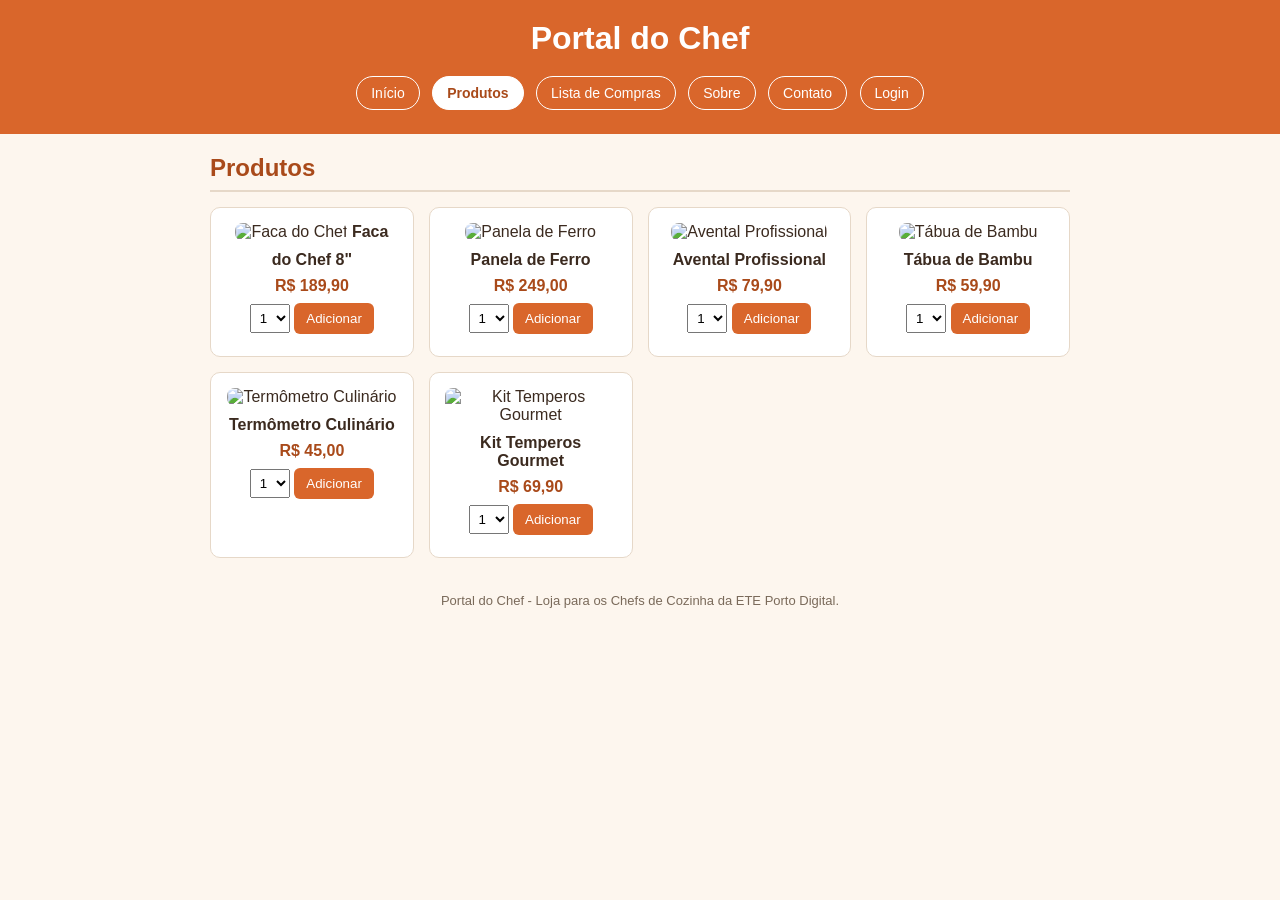
==== produtos.html @ fb5cc1cb "Add files via upload" ====
<!DOCTYPE html>
<html lang="pt-br">
<head>
    <meta charset="UTF-8">
    <title>Portal do Chef - Produtos</title>
    <link rel="stylesheet" href="style.css">
</head>
<body>

    <header>
        <h1>Portal do Chef</h1>
        <nav>
            <a href="index.html">Início</a>
            <a href="produtos.html" class="ativo">Produtos</a>
            <a href="lista.html">Lista de Compras</a>
            <a href="sobre.html">Sobre</a>
            <a href="contato.html">Contato</a>
            <a href="login.html">Login</a>
        </nav>
    </header>

    <main>
        <h2>Produtos</h2>

        <div class="grid-produtos">

            <div class="produto">
                <img src="img/faca.png" alt="Faca do Chef" class="produto-img">
                <strong>Faca do Chef 8"</strong>
                <span class="preco">R$ 189,90</span>
                <select>
                    <option value="1">1</option>
                    <option value="2">2</option>
                    <option value="3">3</option>
                </select>
                <button>Adicionar</button>
            </div>

            <div class="produto">
                <img src="Img/panela2.png" alt="Panela de Ferro" class="produto-img">
                <strong>Panela de Ferro</strong>
                <span class="preco">R$ 249,00</span>
                <select>
                    <option value="1">1</option>
                    <option value="2">2</option>
                    <option value="3">3</option>
                </select>
                <button>Adicionar</button>
            </div>

            <div class="produto">
                <img src="Img/avental.png" alt="Avental Profissional" class="produto-img">
                <strong>Avental Profissional</strong>
                <span class="preco">R$ 79,90</span>
                <select>
                    <option value="1">1</option>
                    <option value="2">2</option>
                    <option value="3">3</option>
                </select>
                <button>Adicionar</button>
            </div>

            <div class="produto">
                <img src="Img/tabua.png" alt="Tábua de Bambu" class="produto-img">
                <strong>Tábua de Bambu</strong>
                <span class="preco">R$ 59,90</span>
                <select>
                    <option value="1">1</option>
                    <option value="2">2</option>
                    <option value="3">3</option>
                </select>
                <button>Adicionar</button>
            </div>

            <div class="produto">
                <img src="Img/termometro.png" alt="Termômetro Culinário" class="produto-img">
                <strong>Termômetro Culinário</strong>
                <span class="preco">R$ 45,00</span>
                <select>
                    <option value="1">1</option>
                    <option value="2">2</option>
                    <option value="3">3</option>
                </select>
                <button>Adicionar</button>
            </div>

            <div class="produto">
                <img src="Img/tempero.png" alt="Kit Temperos Gourmet" class="produto-img">
                <strong>Kit Temperos Gourmet</strong>
                <span class="preco">R$ 69,90</span>
                <select>
                    <option value="1">1</option>
                    <option value="2">2</option>
                    <option value="3">3</option>
                </select>
                <button>Adicionar</button>
            </div>

        </div>
    </main>

    <footer>
        Portal do Chef - Loja para os Chefs de Cozinha da ETE Porto Digital.
    </footer>

</body>
</html>
---- style.css ----
/* ===== Estilo geral do site Portal do Chef ===== */

* {
    margin: 0;
    padding: 0;
    box-sizing: border-box;
}

body {
    font-family: Arial, Helvetica, sans-serif;
    background-color: #fdf6ee;
    color: #3b2a1f;
}

/* ===== Cabeçalho e menu de navegação ===== */

header {
    background-color: #d9662b;
    padding: 20px;
    text-align: center;
}

header h1 {
    color: white;
    margin-bottom: 15px;
}

nav a {
    display: inline-block;
    color: white;
    text-decoration: none;
    margin: 4px;
    padding: 8px 14px;
    border: 1px solid white;
    border-radius: 20px;
    font-size: 14px;
}

nav a:hover {
    background-color: white;
    color: #d9662b;
}

nav a.ativo {
    background-color: white;
    color: #a94a1a;
    font-weight: bold;
}

/* ===== Conteúdo principal ===== */

main {
    max-width: 900px;
    margin: 0 auto;
    padding: 20px;
}

h2 {
    color: #a94a1a;
    border-bottom: 2px solid #e6d8c8;
    padding-bottom: 8px;
    margin-bottom: 15px;
}

.card {
    background-color: white;
    border: 1px solid #e6d8c8;
    border-radius: 10px;
    padding: 20px;
    margin-bottom: 20px;
}

/* ===== Página Início ===== */

.perfil {
    display: flex;
    gap: 20px;
    align-items: center;
    flex-wrap: wrap;
}

.foto-cliente {
    width: 100px;
    height: 100px;
    border-radius: 50%;
    object-fit: cover;
    border: 3px solid #d9662b;
}

.dados-cliente p {
    margin: 4px 0;
}

/* ===== Página Produtos ===== */

.grid-produtos {
    display: grid;
    grid-template-columns: repeat(auto-fill, minmax(180px, 1fr));
    gap: 15px;
}

.produto {
    background-color: white;
    border: 1px solid #e6d8c8;
    border-radius: 10px;
    padding: 15px;
    text-align: center;
}

.produto-img {
    width: 100%;
    height: 120px;
    object-fit: cover;
    border-radius: 8px;
    margin-bottom: 10px;
}

.produto .preco {
    color: #a94a1a;
    font-weight: bold;
    display: block;
    margin: 8px 0;
}

.produto select {
    padding: 5px;
    margin-bottom: 8px;
}

.produto button {
    background-color: #d9662b;
    color: white;
    border: none;
    padding: 8px 12px;
    border-radius: 6px;
    cursor: pointer;
}

.produto button:hover {
    background-color: #a94a1a;
}

/* ===== Página Lista de Compras ===== */

.submenu {
    margin-bottom: 20px;
}

.submenu a {
    color: #a94a1a;
    text-decoration: none;
    margin-right: 15px;
    font-weight: bold;
}

.submenu a:hover {
    text-decoration: underline;
}

table {
    width: 100%;
    border-collapse: collapse;
}

th, td {
    text-align: left;
    padding: 8px;
    border-bottom: 1px solid #e6d8c8;
}

.total {
    text-align: right;
    font-size: 18px;
    font-weight: bold;
    color: #a94a1a;
    margin-top: 15px;
}

/* ===== Página Contato ===== */

.contato-item {
    margin-bottom: 10px;
    font-size: 16px;
}

/* ===== Rodapé ===== */

footer {
    text-align: center;
    padding: 15px;
    color: #7a6a5a;
    font-size: 13px;
}
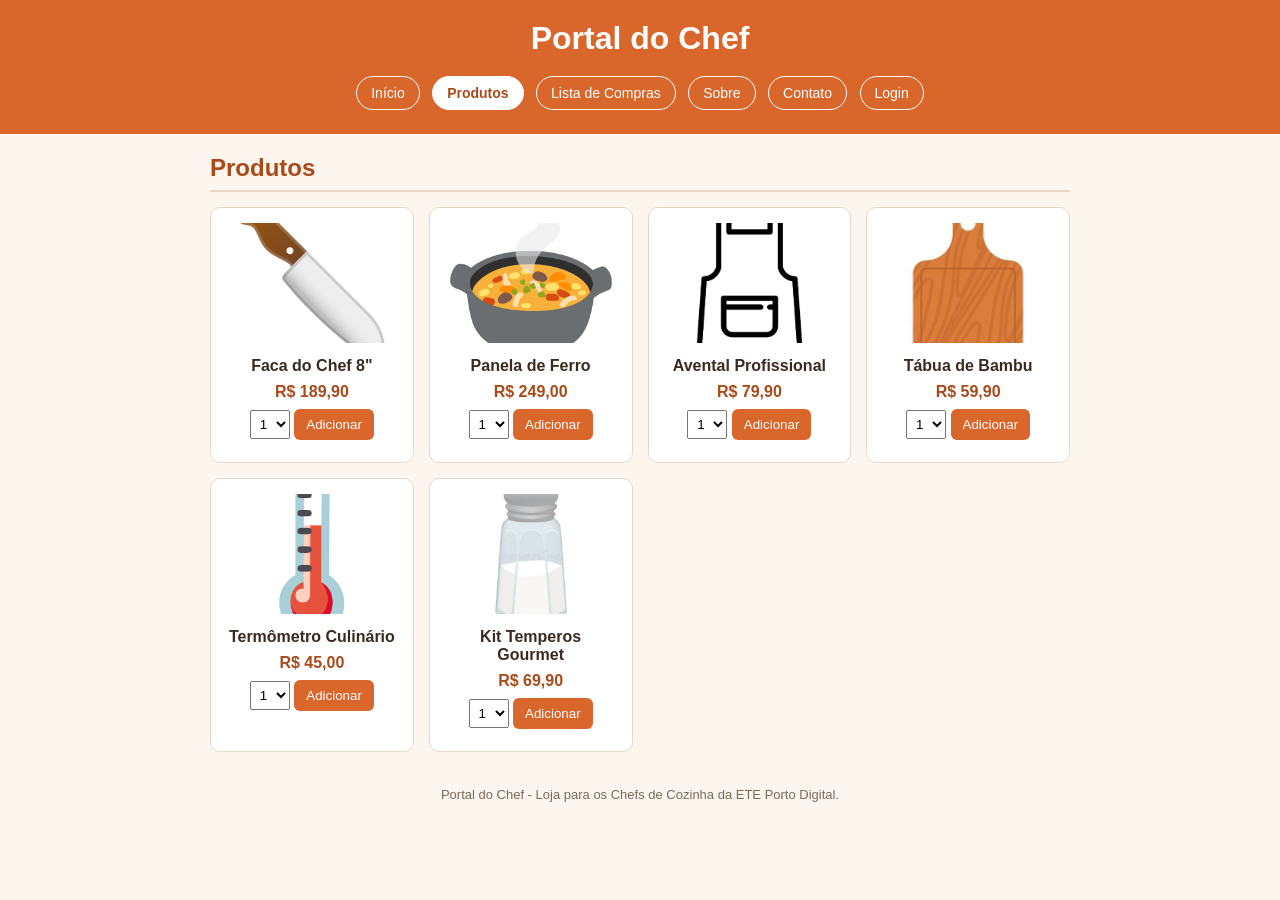
==== commit 221ce2af: "Update image paths for product images" ====
--- a/produtos.html
+++ b/produtos.html
@@ -25,7 +25,7 @@
         <div class="grid-produtos">
 
             <div class="produto">
-                <img src="img/faca.png" alt="Faca do Chef" class="produto-img">
+                <img src="faca.png" alt="Faca do Chef" class="produto-img">
                 <strong>Faca do Chef 8"</strong>
                 <span class="preco">R$ 189,90</span>
                 <select>
@@ -37,7 +37,7 @@
             </div>
 
             <div class="produto">
-                <img src="Img/panela2.png" alt="Panela de Ferro" class="produto-img">
+                <img src="panela2.png" alt="Panela de Ferro" class="produto-img">
                 <strong>Panela de Ferro</strong>
                 <span class="preco">R$ 249,00</span>
                 <select>
@@ -49,7 +49,7 @@
             </div>
 
             <div class="produto">
-                <img src="Img/avental.png" alt="Avental Profissional" class="produto-img">
+                <img src="avental.png" alt="Avental Profissional" class="produto-img">
                 <strong>Avental Profissional</strong>
                 <span class="preco">R$ 79,90</span>
                 <select>
@@ -61,7 +61,7 @@
             </div>
 
             <div class="produto">
-                <img src="Img/tabua.png" alt="Tábua de Bambu" class="produto-img">
+                <img src="tabua.png" alt="Tábua de Bambu" class="produto-img">
                 <strong>Tábua de Bambu</strong>
                 <span class="preco">R$ 59,90</span>
                 <select>
@@ -73,7 +73,7 @@
             </div>
 
             <div class="produto">
-                <img src="Img/termometro.png" alt="Termômetro Culinário" class="produto-img">
+                <img src="termometro.png" alt="Termômetro Culinário" class="produto-img">
                 <strong>Termômetro Culinário</strong>
                 <span class="preco">R$ 45,00</span>
                 <select>
@@ -85,7 +85,7 @@
             </div>
 
             <div class="produto">
-                <img src="Img/tempero.png" alt="Kit Temperos Gourmet" class="produto-img">
+                <img src="tempero.png" alt="Kit Temperos Gourmet" class="produto-img">
                 <strong>Kit Temperos Gourmet</strong>
                 <span class="preco">R$ 69,90</span>
                 <select>
@@ -104,4 +104,4 @@
     </footer>
 
 </body>
-</html>+</html>
